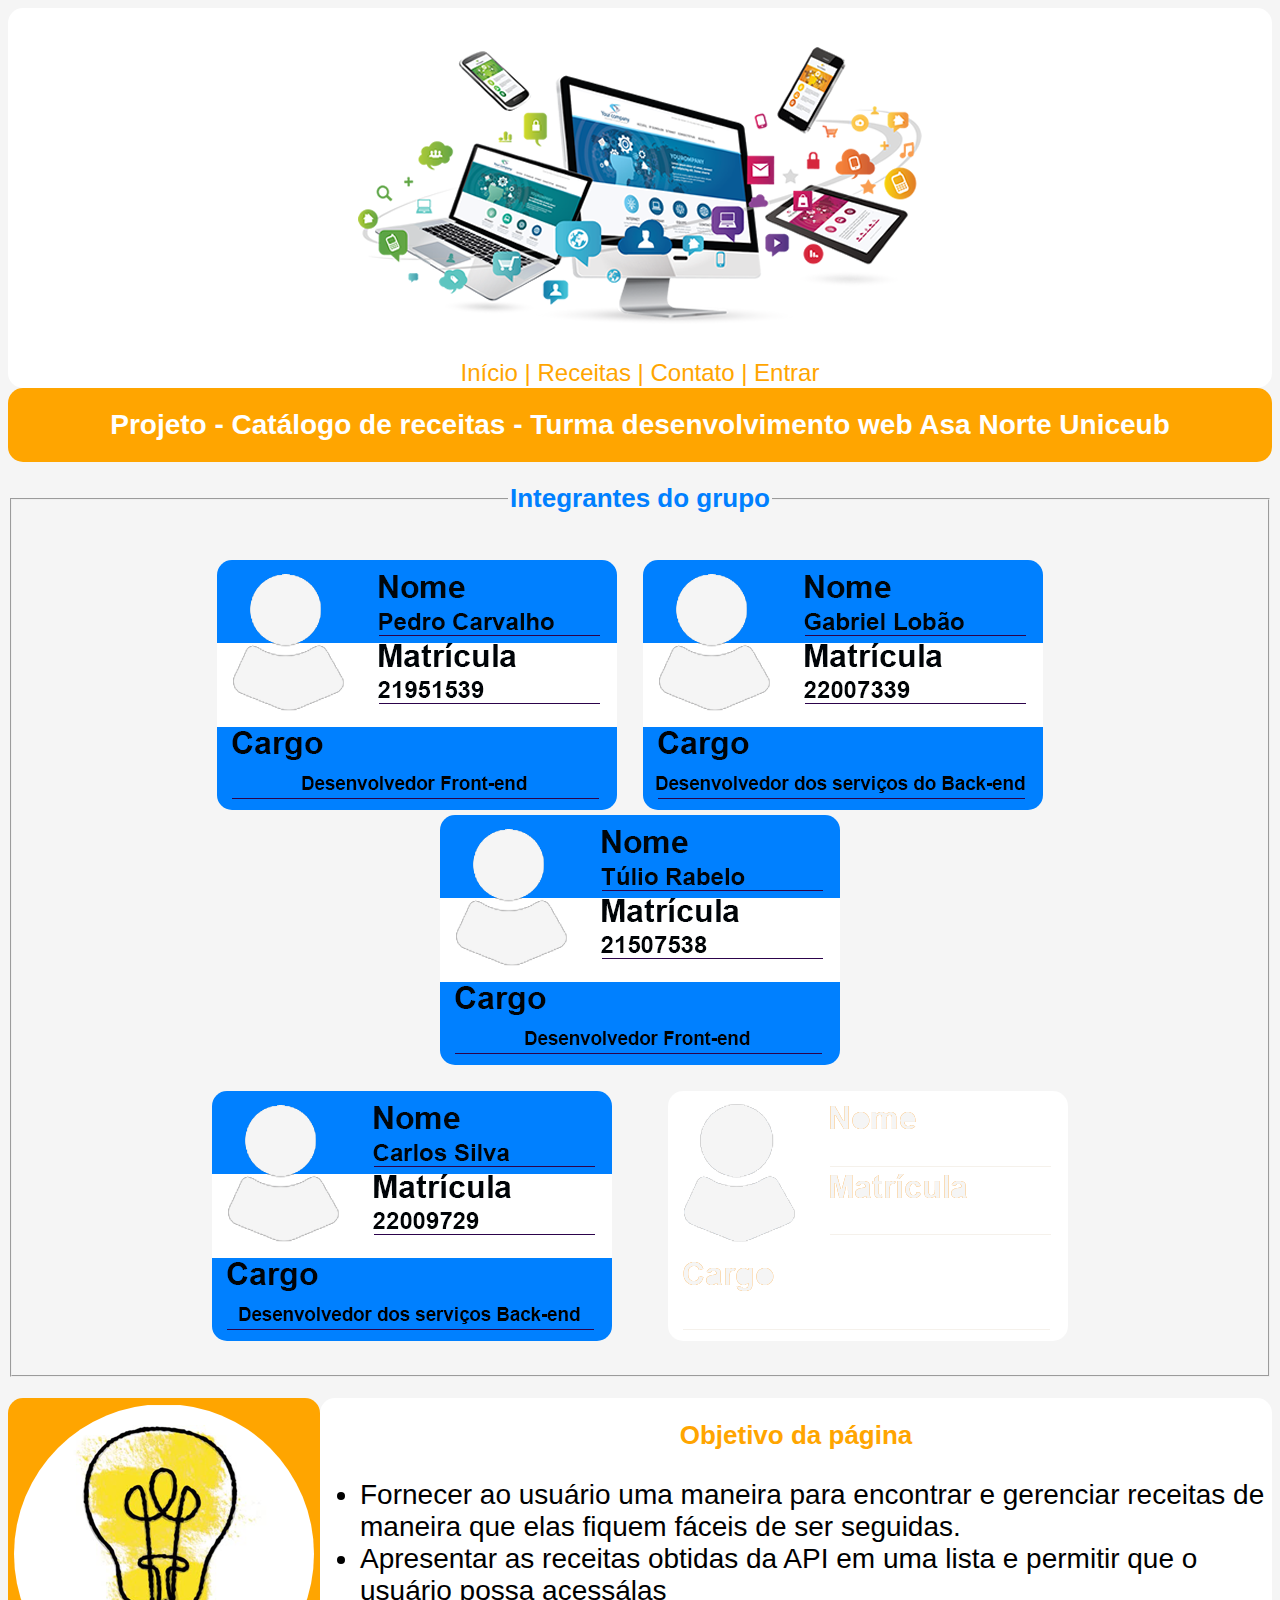
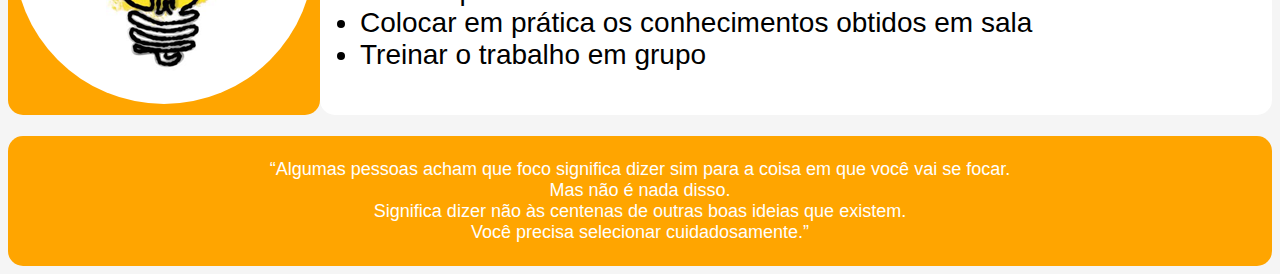
==== Index.html @ 153f0c19 "Primeiro commit dos htmls do front" ====
<!DOCTYPE html>

<html lang="pt-br">

<head>
    <link  href="./css/Receitas.css" rel="stylesheet">
    <meta charset="utf-8">           <!-- Padrão que permite a visualização do site com diversos tipos de Caractere-->
    <title> 
    Início   
    </title>
    
</head>


<body>
    <div class="Interface">
        
        <header>                                                    <!-- Cabeçalho da página web contendo uma barra de navegação e uma imagem-->
        
            <div id="topo">                                         <!-- Div usada para agrupar os elementos do topo da página-->
        
                <figure>
                    <img src="img/topo.png">
                </figure>
                                                                    <!--Navegação envia para as páginas certas-->
                <nav><a class="navegacao" href="./Index.html">Início</a> | <a class="navegacao" href="./PaginaReceita.html">Receitas</a> | <a class="navegacao" href="./PaginaContato.html">Contato</a> | <a class="navegacao" href="./PaginaEntrar.html">Entrar</a></nav>    <!-- Barra de itens para a navegação-->
            
            </div>
        </header>
    </div>
   
    <div id="titulo">                               <!-- Indica o Titulo do Trabalho. Escreve ele com fundo laranja-->
        <h1>Projeto - Catálogo de receitas - Turma desenvolvimento web Asa Norte Uniceub</h1>
    </div>
    
        
    <div class="corpoInicio">                                           <!-- Área para colocar as imagens dos integrantes do grupo-->
        <fieldset><legend><h2>Integrantes do grupo</h2></legend>
        
            <figure>
                                            <!-- Imagens em duas fileiras, tres em cima duas em baixo-->
                <img src="img/pedro.png"> &nbsp; &nbsp; <img src="img/Gabriel Lobão.png"> &nbsp; &nbsp; <img src="img/Tulio Rabelo.png"> <br><br>
                <img src="img/Carlos Silva.png"> &nbsp; &nbsp; &nbsp; &nbsp; &nbsp; <img src="img/teste.png">
            
            </figure>

        </fieldset>    
    </div>
    <br>

    <div id="principal">                                <!-- Criação de uma grid usando divs aninhados-->

        <div class="objetivoimg">
            <img id="fotoobjetivo" src="img/objetivo.png">          <!-- Imagem do objetivo com fundo laranja-->
        </div>

        <div class="objetivo">
            <h2><strong>Objetivo da página</strong></h2>        <!-- Texto do objetivo em uma lista sem ordem-->
            <p>
                <ul>
                    <li>Fornecer ao usuário uma maneira para encontrar e gerenciar receitas de maneira que elas fiquem fáceis de ser seguidas.</li>
                    <li>Apresentar as receitas obtidas da API em uma lista e permitir que o usuário possa acessálas</li>
                    <li>Colocar em prática os conhecimentos obtidos em sala</li>
                    <li>Treinar o trabalho em grupo</li>
                </ul>
            </p>
        </div>
    
    </div>

    <br>

    <div class="layout">                <!-- Rodapé do site com mensagem inspiradora-->
        <footer>
            
            <p>“Algumas pessoas acham que foco significa dizer sim para a coisa em que você vai se focar.<br>
                Mas não é nada disso.<br>
                Significa dizer não às centenas de outras boas ideias que existem.<br>
                Você precisa selecionar cuidadosamente.”</p>
        </footer>
    </div>

</body>


</html>
---- css/Receitas.css ----
body                                /*Definições do design do corpo da página */
        {
            background-color: #f5f5f5;
            font-family: Arial;             /* Estamos utilizando Arial pois essa fonte é 
                                           padrão nos sistemas mais utilizados para acesso em rede comercialmente*/
            font-size: 18px;
            opacity: 3;
        }
        #topo                               /*Definições do design específicas para o topo da página */
        {
            text-align: center;
            background-color: #ffffff;
            color:#FFA500;
            padding: 10px;
            padding-bottom: 20px;
            height: 350px;
            border-radius: 15px;
        }
        #titulo
        {
            text-align: center;
            background-color: #FFA500;
            color: #ffffff;
            padding: 2px;
            border-radius: 15px;
        }
        #principal
        {
            display: grid;
            grid-template-areas: "imagem texto";
        }
        #fotoobjetivo
        {
            border-radius: 90%;
        }
        #formulario
        {
            color: #FFA500;
            background-color: #ffffff;
            text-align: center;
            font-size: 28px;
            border-radius: 15px;
            padding-bottom: 15px;
        }
        .objetivoimg
        {
            background-color:#FFA500;
            padding: 6px;
            border-radius: 15px;
        }
        .objetivo
        {
            background-color: #ffffff;
            text-align: left;
            font-size: 28px;
            border-radius: 15px;
        }
        .objetivo h2
        {
            color: #FFA500;
        }
        .corpoInicio
        {
            text-align: center;
        }
        .corpoInicio img
        {
            border-radius: 15px;
        }
        .layout
        {
           text-align: center;
           background-color:#FFA500;
           color:#ffffff;
           padding: 5px;
           border-radius: 15px;
            
        }
        .navegacao
        {
            color:#FFA500;
            text-decoration: none;
        }
        .navegacao:hover
        {
            color:#0080ff;
        }
        h1                                  /*Formatação de cada tipo de título da página */
        {
            text-align: center;
            font-size: 28px;
            
        }
        h2
        {
            text-align: center;
           /* text-shadow: 2px 1px 2px black; Não ficou bonito mas ainda vou testar*/
            color:#0080ff;
            font-size: 26px;
        }
        h3
        {
            text-align: left;
        }
        hr
        {
            max-width: 70%;
        }
        textarea
        {
            vertical-align: top;
        }
        nav
        {
            font-size: 24px;
        }
        label
        {
            color:#0080ff;
        }
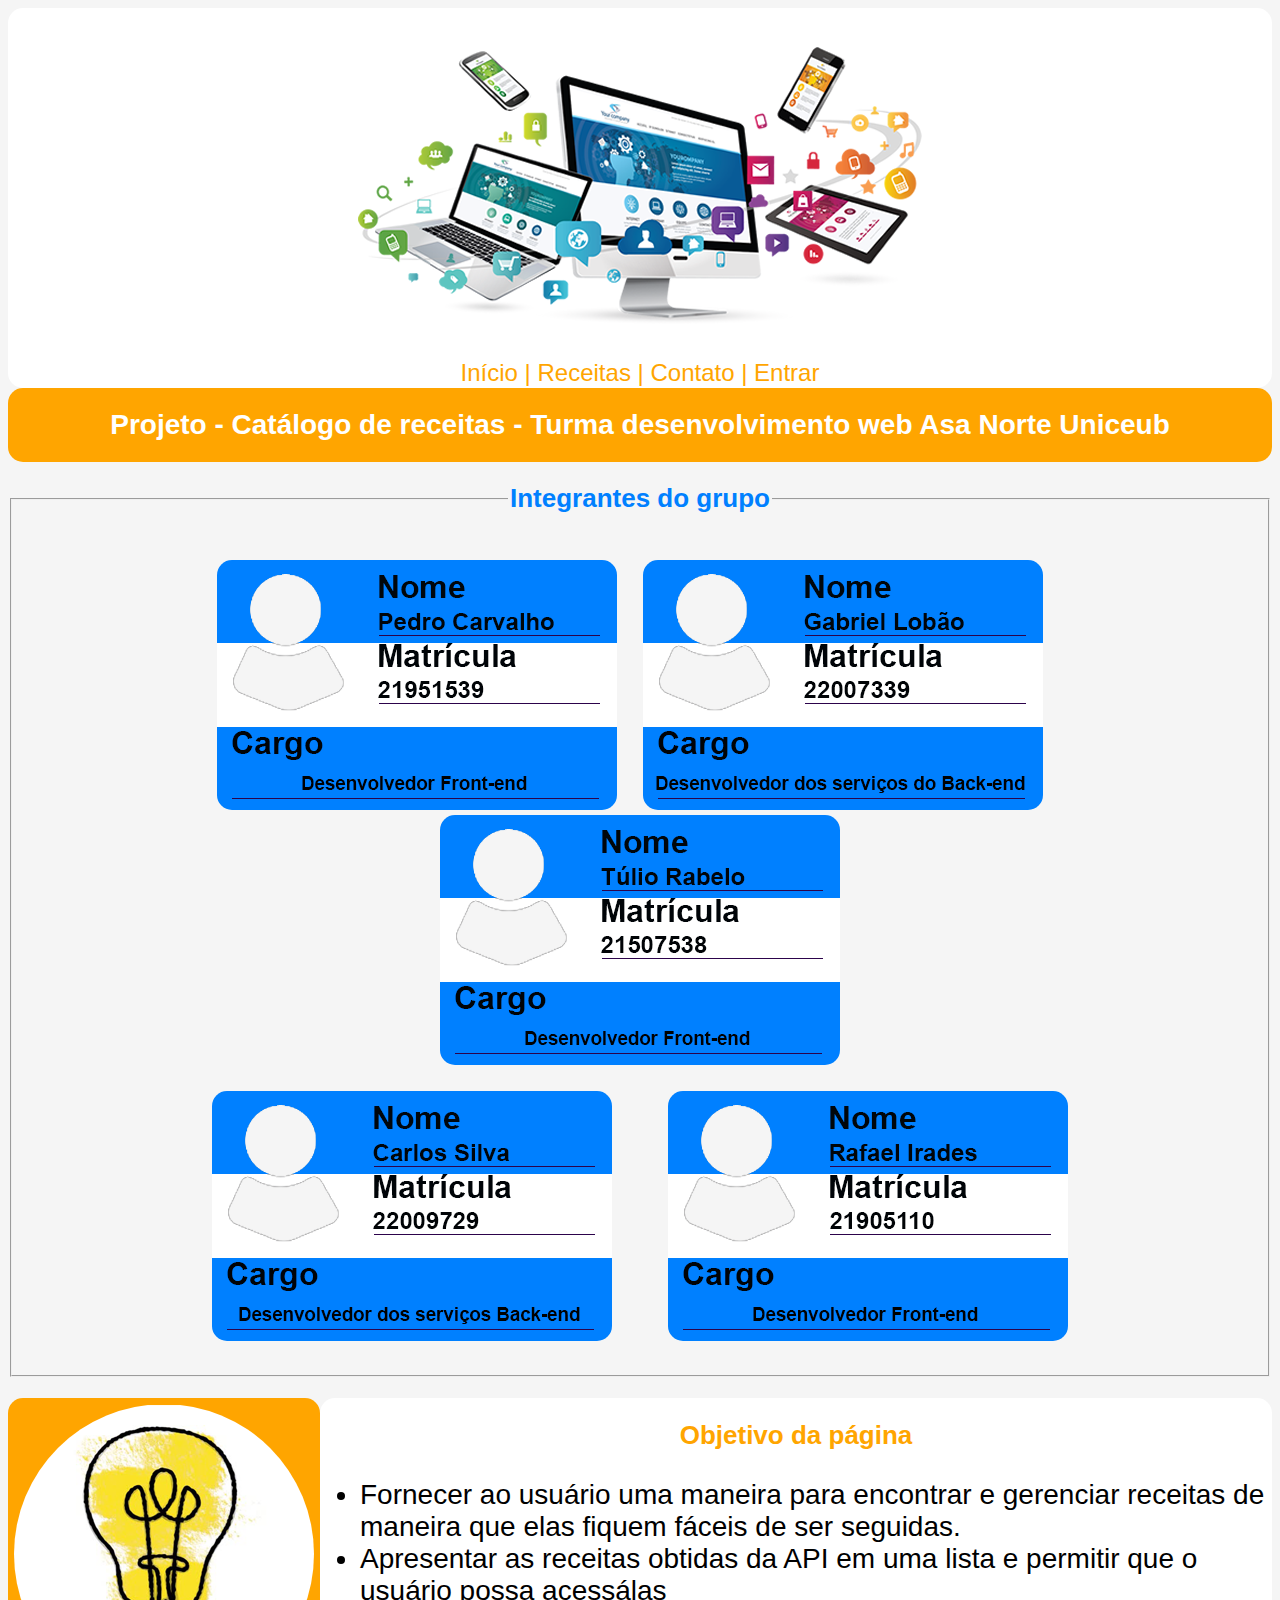
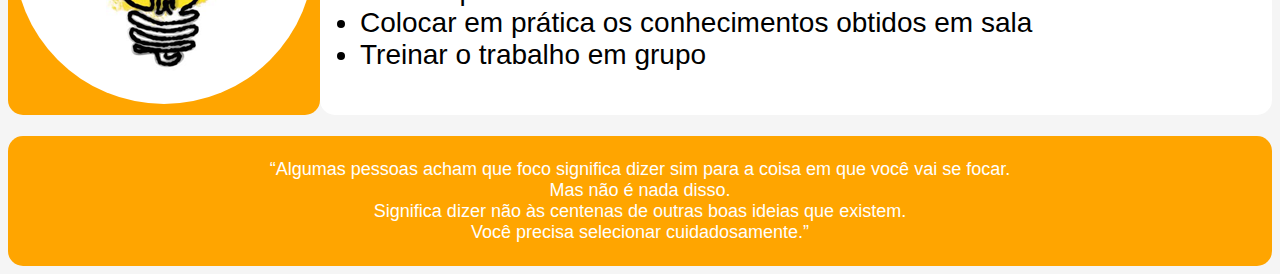
==== commit d842c88a: "Adicionei a imagem que faltava no index.html e modifiquei o leia me." ====
--- a/Index.html
+++ b/Index.html
@@ -40,7 +40,7 @@
             <figure>
                                             <!-- Imagens em duas fileiras, tres em cima duas em baixo-->
                 <img src="img/pedro.png"> &nbsp; &nbsp; <img src="img/Gabriel Lobão.png"> &nbsp; &nbsp; <img src="img/Tulio Rabelo.png"> <br><br>
-                <img src="img/Carlos Silva.png"> &nbsp; &nbsp; &nbsp; &nbsp; &nbsp; <img src="img/teste.png">
+                <img src="img/Carlos Silva.png"> &nbsp; &nbsp; &nbsp; &nbsp; &nbsp; <img src="img/Rafael Irades.png">
             
             </figure>
 
